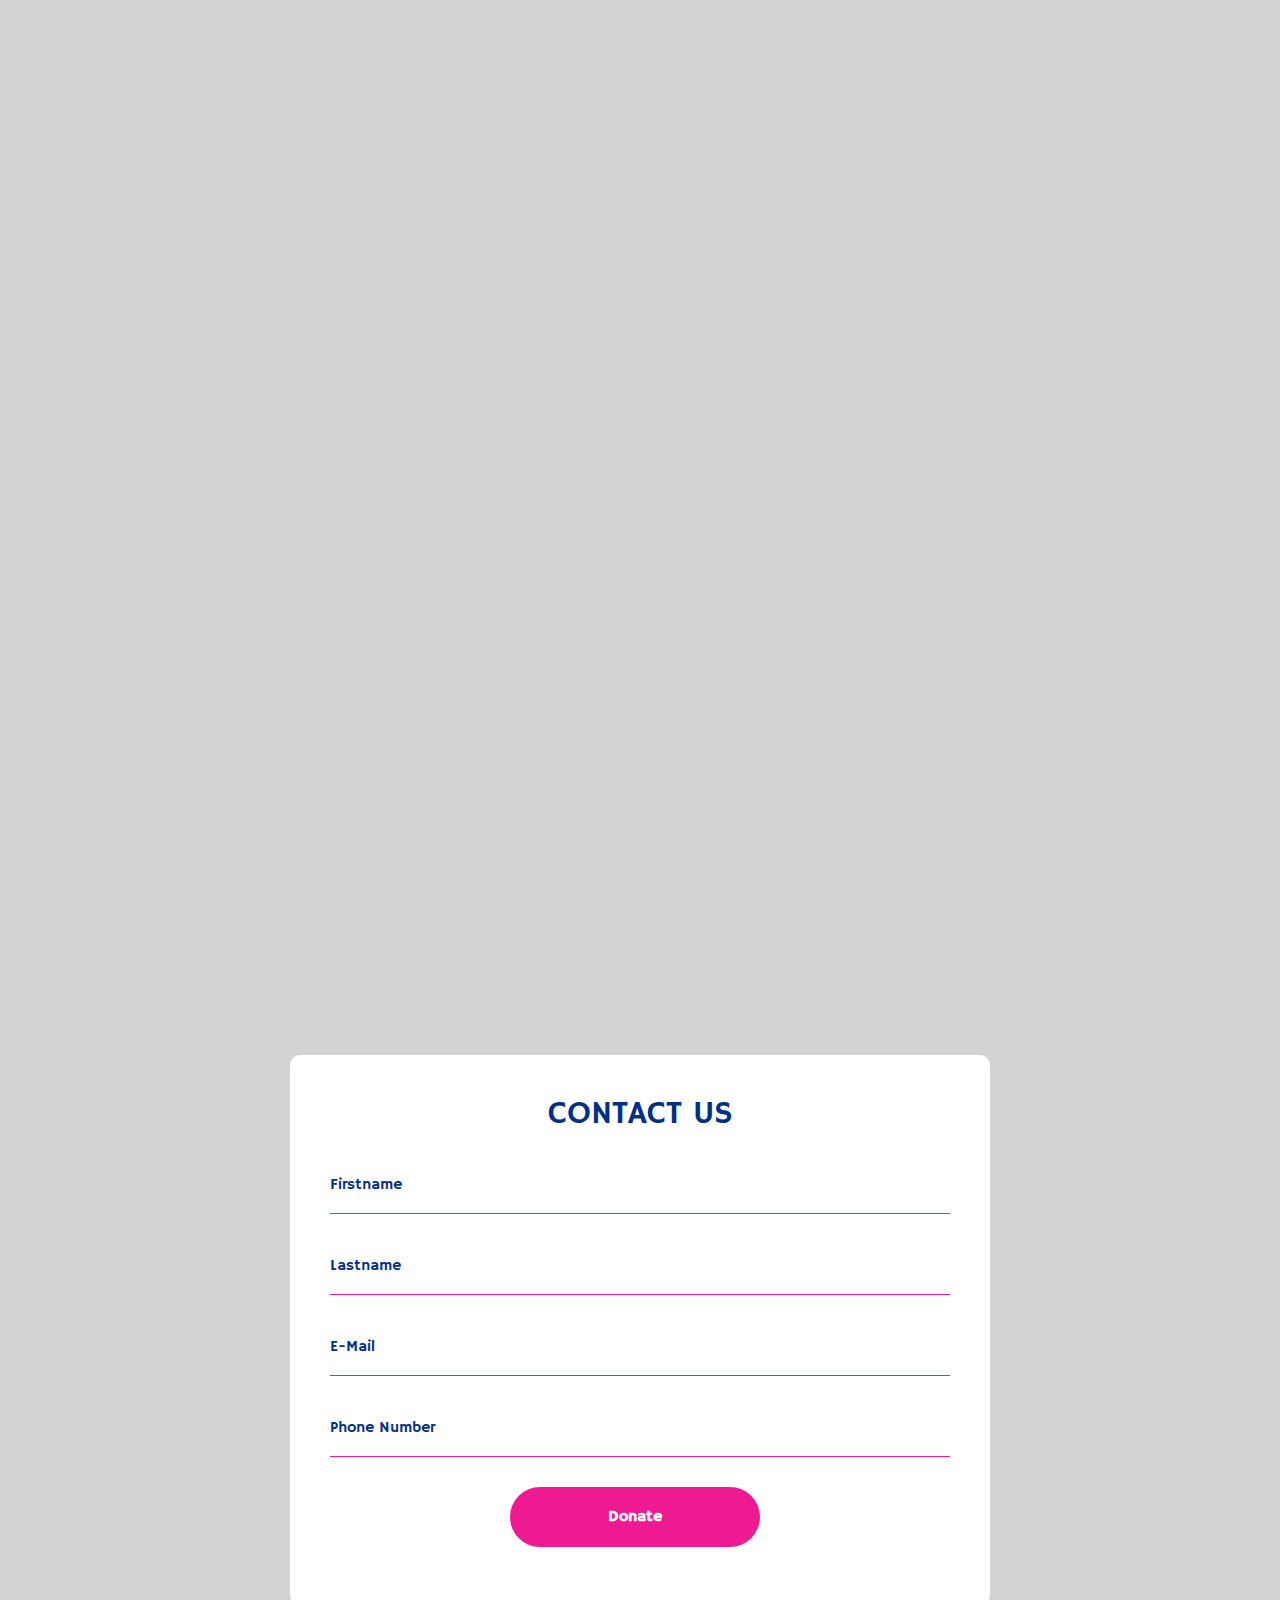
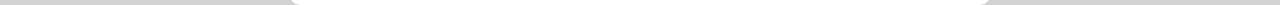
==== aa_form.html @ 31ec0ae5 "Add files via upload" ====
<!DOCTYPE html>
<html>
<head>
	<title></title>
	<script src="https://maxcdn.bootstrapcdn.com/font-awesome/4.6.3/css/font-awesome.min.css"></script>
	<link href="https://cdnjs.cloudflare.com/ajax/libs/ionicons/2.0.1/css/ionicons.css">
	<link href='https://fonts.googleapis.com/css?family=Hammersmith One' rel='stylesheet'>
	<link rel="stylesheet" href="https://maxcdn.bootstrapcdn.com/bootstrap/4.3.1/css/bootstrap.min.css">
<script src="https://ajax.googleapis.com/ajax/libs/jquery/3.3.1/jquery.min.js"></script>
<script src="https://cdnjs.cloudflare.com/ajax/libs/popper.js/1.14.7/umd/popper.min.js"></script>
<script src="https://maxcdn.bootstrapcdn.com/bootstrap/4.3.1/js/bootstrap.min.js"></script>
	<style>
	body
	{
		background-color:lightgray;
	}
	h1 {
  margin: 0 0 .5em;
  padding: 0;
}
.rev
{
	padding-top: 50px;
	background-image:url("landing-image.jpg");
	background-repeat: none;
	background-position: center;
	height:40em;
}
.animate-reveal {
  font: bold 18em sans-serif;
  color:#5435b0;
  border-radius: 3rem;
  text-transform: uppercase;
  padding-top: 100px;

  
 
 opacity: 0;
  text-align: center;
  font-family: Hammersmith One;
  -webkit-animation: reveal 2s cubic-bezier(0, 1, 0.5, 1) 1 normal forwards;
     -moz-animation: reveal 2s ease-in 1 normal forwards;
       -o-animation: reveal 2s cubic-bezier(0, 1, 0.5, 1) 1 normal forwards;
          animation: reveal 2s cubic-bezier(0, 1, 0.5, 1) 1 normal forwards;
}
.animate-first, .animate-second, .animate-third, .animate-fourth, .animate-fifth, .animate-sixth
{
	display:inline-block;
	letter-spacing: 2px;
}
.animate-first {

  -webkit-animation-delay: 0;
     -moz-animation-delay: 0;
       -o-animation-delay: 0;
          animation-delay: 0;
}

.animate-second {
  -webkit-animation-delay: 500ms;
     -moz-animation-delay: 500ms;
       -o-animation-delay: 500ms;
          animation-delay: 500ms;
}

.animate-third {
  -webkit-animation-delay: 1s;
     -moz-animation-delay: 1s;
       -o-animation-delay: 1s;
          animation-delay: 1s;
}
.animate-fourth {
  -webkit-animation-delay: 1.5s;
     -moz-animation-delay: 1.5s;
       -o-animation-delay: 1.5s;
          animation-delay: 1.5s;
}
.animate-fifth {
  -webkit-animation-delay: 2s;
     -moz-animation-delay: 2s;
       -o-animation-delay: 2s;
          animation-delay: 2s;
}
.animate-sixth {
  -webkit-animation-delay: 2.5s;
     -moz-animation-delay: 2.5s;
       -o-animation-delay: 2.5s;
          animation-delay: 2.5s;
}
@-webkit-keyframes reveal {
  0% {
    opacity: 0;
    -webkit-transform: translateY(100%);
       -moz-transform: translateY(100%);
         -o-transform: translateY(100%);
            transform: translateY(100%);
  }
  100% {
    opacity: 1;
    -webkit-transform: translateY(0);
       -moz-transform: translateY(0);
         -o-transform: translateY(0);
            transform: translateY(0);
  }
}

@-moz-keyframes reveal {
  0% {
    opacity: 1;
    -webkit-transform: translateY(100%);
       -moz-transform: translateY(100%);
         -o-transform: translateY(100%);
            transform: translateY(100%);
  }
  100% {   opacity: 1;
    -webkit-transform: translateY(0);
       -moz-transform: translateY(0);
   -o-transform: translateY(0);
            transform: translateY(0);
  }
}

@-o-keyframes reveal {
  0% {   opacity: 0;
   -webkit-transform: translateY(100%);
       -moz-transform: translateY(100%);
    -o-transform: translateY(100%);
            transform: translateY(100%);
  }
  100% {    opacity: 1;
    -webkit-transform: translateY(0);
       -moz-transform: translateY(0);
         -o-transform: translateY(0);
 transform: translateY(0);
  }
}

@keyframes reveal {
  0% {    opacity: 0;
    -webkit-transform: translateY(100%);
       -moz-transform: translateY(100%);
         -o-transform: translateY(100%);
            transform: translateY(100%);
  }
  30% {    opacity: 0.3;
    -webkit-transform: translateY(100%);
       -moz-transform: translateY(100%);
         -o-transform: translateY(100%);
            transform: translateY(100%);
  }
   50% {    opacity: 0.5;
    -webkit-transform: translateY(100%);
       -moz-transform: translateY(100%);
         -o-transform: translateY(100%);
            transform: translateY(100%);
  }
  100% {    opacity: 1;
    -webkit-transform: translateY(0);
     -moz-transform: translateY(0);
         -o-transform: translateY(0);
transform: translateY(0);
  }
}

.box {
  position: absolute;
  top: 50%;
  left: 50%;
  background-color: white;
  height:550px;
  transform: translate(-50%, -50%);
  width:700px;
  padding: 2.5rem;
  font-family: Hammersmith One;
  box-sizing: border-box;
  border-radius: 0.625rem;
  margin-top:100px;	
  z-index:99;
  margin-top:55em;
}

.box h2 {
  margin: 0 0 1.875rem;
  padding: 0;
  color: #002f84;;
  text-align: center;
}

.box .inputBox {
  position: relative;
}

.box .inputBox input {
  width: 100%;
  padding: 0.625rem 0;
  font-size: 20px;
  color: #002f84;;
  font-family: Hammersmith One;
  letter-spacing: 0.062rem;
  margin-bottom: 1.875rem;
  border: none;
  border-bottom: 0.065rem solid #ed1a92;;
  outline: none;
  background: transparent;
}

.box .inputBox label {
  position: absolute;
  top: 0;
  left: 0;
  padding: 0.625rem 0;
  font-size: 16px;
  color:#002f84;
  pointer-events: none;
  transition: 0.5s;
}

.box .inputBox input:focus ~ label,
.box .inputBox input:valid ~ label,
.box .inputBox input:not([value=""]) ~ label {
  top: -1.125rem;
  left: 0;
  color: #ed1a92;;
  font-size: 0.75rem;
}

.box input[type="submit"] {
  border: none;
  outline: none;
  color: #fff;
  background-color: #03a9f4;
  padding: 0.625rem 1.25rem;
  cursor: pointer;
  border-radius: 0.312rem;
  font-size: 1rem;
}

.box input[type="submit"]:hover {
  background-color: #1cb1f5;
}
.btn
{
  background-color:#ed1a92;
  color:white;
  font-size:16px;
  border-radius: 2rem;
  border:none;
  padding:10px;
  width:250px;
  height:60px;
  margin-left: 180px;
  box-shadow: inset 0 0 0 0 #ffffff;
  -webkit-transition: ease-out 1s;
  -moz-transition: ease-out 1s;
  transition: ease-out 1s;
}
.btn:hover
{
  box-shadow: inset 250px 0 0 0 #fff;
  color:#ed1a92;
  border:1px solid #fff;
  color:#002f84;
}

</style>
</head>
<body><br><br>
<div class="container rev">
  <h1 class="animate-reveal animate-first">F </h1>
  <h1 class="animate-reveal animate-second" style="padding-top:10px;">U</h1>
  <h1 class="animate-reveal animate-third">T</h1>
  <h1 class="animate-reveal animate-fourth">U</h1>
  <h1 class="animate-reveal animate-fifth">R</h1>
  <h1 class="animate-reveal animate-sixth">E</h1>
  </div>
  <div class="box">
  <h2>CONTACT US</h2>
  <form>
    <div class="inputBox">
      <input type="text" name="fname" required onkeyup="this.setAttribute('value', this.value);" value="">
      <label>Firstname</label>
    </div>
    <div class="inputBox">
      <input type="text" name="lname" required onkeyup="this.setAttribute('value', this.value);" value="">
      <label>Lastname</label>
    </div>
    <div class="inputBox">
      <input type="email" name="email" required onkeyup="this.setAttribute('value', this.value);" value="">
      <label>E-Mail</label>
    </div>
    <div class="inputBox">
      <input type="tel" name="tnum" required onkeyup="this.setAttribute('value', this.value);" value="">
      <label>Phone Number</label>
    </div>
    <button type="submit" class="btn btn-primary mb-2"><b>Donate</b></button>
  </form>
</div>
</body>
</html>
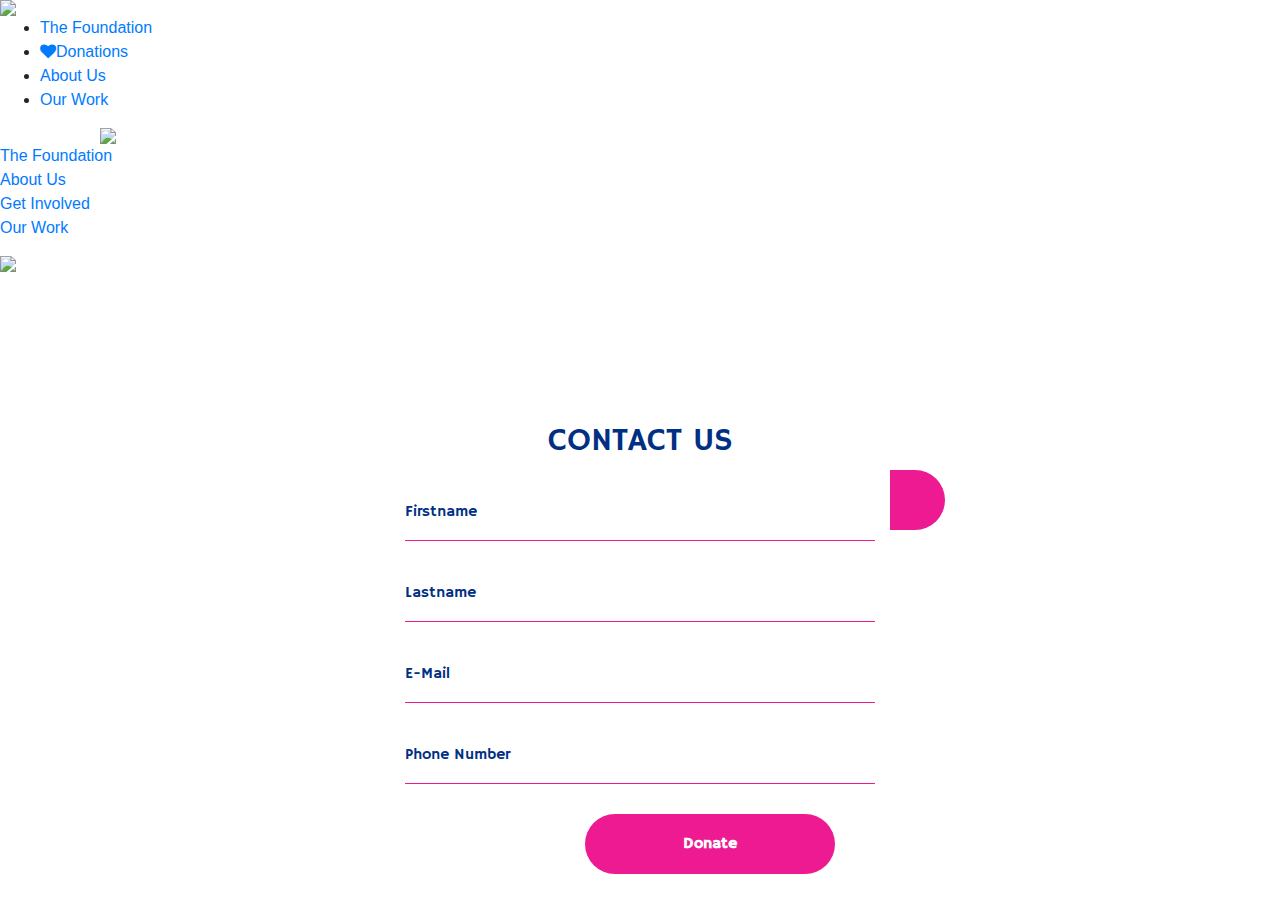
==== commit bb2ed4f0: "Update aa_form.html" ====
--- a/aa_form.html
+++ b/aa_form.html
@@ -1,299 +1,442 @@
-<!DOCTYPE html>
 <html>
+<html>
+
 <head>
-	<title></title>
-	<script src="https://maxcdn.bootstrapcdn.com/font-awesome/4.6.3/css/font-awesome.min.css"></script>
-	<link href="https://cdnjs.cloudflare.com/ajax/libs/ionicons/2.0.1/css/ionicons.css">
-	<link href='https://fonts.googleapis.com/css?family=Hammersmith One' rel='stylesheet'>
-	<link rel="stylesheet" href="https://maxcdn.bootstrapcdn.com/bootstrap/4.3.1/css/bootstrap.min.css">
-<script src="https://ajax.googleapis.com/ajax/libs/jquery/3.3.1/jquery.min.js"></script>
-<script src="https://cdnjs.cloudflare.com/ajax/libs/popper.js/1.14.7/umd/popper.min.js"></script>
-<script src="https://maxcdn.bootstrapcdn.com/bootstrap/4.3.1/js/bootstrap.min.js"></script>
-	<style>
-	body
-	{
-		background-color:lightgray;
-	}
-	h1 {
-  margin: 0 0 .5em;
-  padding: 0;
-}
-.rev
-{
-	padding-top: 50px;
-	background-image:url("landing-image.jpg");
-	background-repeat: none;
-	background-position: center;
-	height:40em;
-}
-.animate-reveal {
-  font: bold 18em sans-serif;
-  color:#5435b0;
-  border-radius: 3rem;
-  text-transform: uppercase;
-  padding-top: 100px;
+  <title></title>
+  <script src="https://maxcdn.bootstrapcdn.com/font-awesome/4.6.3/css/font-awesome.min.css"></script>
+  <link href="https://cdnjs.cloudflare.com/ajax/libs/ionicons/2.0.1/css/ionicons.css">
+  <link href='https://fonts.googleapis.com/css?family=Hammersmith One' rel='stylesheet'>
+  <link rel="stylesheet" href="https://maxcdn.bootstrapcdn.com/bootstrap/4.3.1/css/bootstrap.min.css">
+  <script src="https://ajax.googleapis.com/ajax/libs/jquery/3.3.1/jquery.min.js"></script>
+  <script src="https://cdnjs.cloudflare.com/ajax/libs/popper.js/1.14.7/umd/popper.min.js"></script>
+  <script src="https://maxcdn.bootstrapcdn.com/bootstrap/4.3.1/js/bootstrap.min.js"></script>
+  <link rel="stylesheet" href="https://cdnjs.cloudflare.com/ajax/libs/font-awesome/4.7.0/css/font-awesome.min.css">
+  <link rel="stylesheet" type="text/css" href="style.css">
+  <link rel="stylesheet" href="https://maxcdn.bootstrapcdn.com/bootstrap/4.3.1/css/bootstrap.min.css">
+  <link rel="stylesheet" href="https://cdnjs.cloudflare.com/ajax/libs/font-awesome/4.7.0/css/font-awesome.min.css">
+  <link rel="icon" type="image/png" href="aafoundationindia_logoresize.png">
+  <script src="https://ajax.googleapis.com/ajax/libs/jquery/3.3.1/jquery.min.js"></script>
+  <script src="https://cdnjs.cloudflare.com/ajax/libs/popper.js/1.14.7/umd/popper.min.js"></script>
+  <script src="https://maxcdn.bootstrapcdn.com/bootstrap/4.3.1/js/bootstrap.min.js"></script>
+  <script type="text/javascript" src="rellax.js"></script>
+  <link rel="stylesheet" type="text/css" href="style.css">
+  <link href="https://fonts.googleapis.com/css?family=Open+Sans" rel="stylesheet">
+
+  <style>
+    h1 {
+      margin: 0 0 .5em;
+      padding: 0;
+    }
+
+    .rev {
+     position: absolute;
+     top: 50%;
+     left: 50%;
+     transform: translate(-50%,-50%);
+    }
+
+    .animate-reveal {
+      font: bold 18vw sans-serif;
+      color: #5435b0;
+      border-radius: 3rem;
+      text-transform: uppercase;
+      opacity: 0;
+      text-align: center;
+      font-family: Hammersmith One;
+      -webkit-animation: reveal 2s cubic-bezier(0, 1, 0.5, 1) 1 normal forwards;
+      -moz-animation: reveal 2s ease-in 1 normal forwards;
+      -o-animation: reveal 2s cubic-bezier(0, 1, 0.5, 1) 1 normal forwards;
+      animation: reveal 2s cubic-bezier(0, 1, 0.5, 1) 1 normal forwards;
+    }
+
+    .animate-first,
+    .animate-second,
+    .animate-third,
+    .animate-fourth,
+    .animate-fifth,
+    .animate-sixth {
+      display: inline-block;
+      letter-spacing: 2px;
+    }
+
+    .animate-first {
+
+      -webkit-animation-delay: 0;
+      -moz-animation-delay: 0;
+      -o-animation-delay: 0;
+      animation-delay: 500ms;
+    }
+
+    .animate-second {
+      -webkit-animation-delay: 500ms;
+      -moz-animation-delay: 500ms;
+      -o-animation-delay: 500ms;
+      animation-delay: 600ms;
+    }
+
+    .animate-third {
+      -webkit-animation-delay: 1s;
+      -moz-animation-delay: 1s;
+      -o-animation-delay: 1s;
+      animation-delay: 700ms;
+    }
+
+    .animate-fourth {
+      -webkit-animation-delay: 1.5s;
+      -moz-animation-delay: 1.5s;
+      -o-animation-delay: 1.5s;
+      animation-delay: 800ms;
+    }
+
+    .animate-fifth {
+      -webkit-animation-delay: 2s;
+      -moz-animation-delay: 2s;
+      -o-animation-delay: 2s;
+      animation-delay: 900ms;
+    }
+
+    .animate-sixth {
+      -webkit-animation-delay: 2.5s;
+      -moz-animation-delay: 2.5s;
+      -o-animation-delay: 2.5s;
+      animation-delay: 1s;
+    }
+
+    @-webkit-keyframes reveal {
+      0% {
+        opacity: 0;
+        -webkit-transform: translateY(100%);
+        -moz-transform: translateY(100%);
+        -o-transform: translateY(100%);
+        transform: translateY(100%);
+      }
+
+      100% {
+        opacity: 1;
+        -webkit-transform: translateY(0);
+        -moz-transform: translateY(0);
+        -o-transform: translateY(0);
+        transform: translateY(0);
+      }
+    }
+
+    @-moz-keyframes reveal {
+      0% {
+        opacity: 1;
+        -webkit-transform: translateY(100%);
+        -moz-transform: translateY(100%);
+        -o-transform: translateY(100%);
+        transform: translateY(100%);
+      }
+
+      100% {
+        opacity: 1;
+        -webkit-transform: translateY(0);
+        -moz-transform: translateY(0);
+        -o-transform: translateY(0);
+        transform: translateY(0);
+      }
+    }
+
+    @-o-keyframes reveal {
+      0% {
+        opacity: 0;
+        -webkit-transform: translateY(100%);
+        -moz-transform: translateY(100%);
+        -o-transform: translateY(100%);
+        transform: translateY(100%);
+      }
+
+      100% {
+        opacity: 1;
+        -webkit-transform: translateY(0);
+        -moz-transform: translateY(0);
+        -o-transform: translateY(0);
+        transform: translateY(0);
+      }
+    }
+
+    @keyframes reveal {
+      0% {
+        opacity: 0;
+        -webkit-transform: translateY(100%);
+        -moz-transform: translateY(100%);
+        -o-transform: translateY(100%);
+        transform: translateY(100%);
+      }
+
+      30% {
+        opacity: 0.3;
+        -webkit-transform: translateY(100%);
+        -moz-transform: translateY(100%);
+        -o-transform: translateY(100%);
+        transform: translateY(100%);
+      }
+
+      50% {
+        opacity: 0.5;
+        -webkit-transform: translateY(100%);
+        -moz-transform: translateY(100%);
+        -o-transform: translateY(100%);
+        transform: translateY(100%);
+      }
+
+      100% {
+        opacity: 1;
+        -webkit-transform: translateY(0);
+        -moz-transform: translateY(0);
+        -o-transform: translateY(0);
+        transform: translateY(0);
+      }
+    }
+
+    .form-box {
+      position: relative;
+      background-color: white;
+      width: 500px;
+      margin-top: 150px;
+      font-family: Hammersmith One;
+      box-sizing: border-box;
+      border-radius: 0.625rem;
+      z-index: 99;
+      
+    }
+
+    .form-box h2 {
+      margin: 0 0 1.875rem;
+      padding: 0;
+      color: #002f84;
+      ;
+      text-align: center;
+    }
+
+    .form-box .inputBox {
+      position: relative;
+    }
+
+    .form-box .inputBox input {
+      width: 100%;
+      padding: 0.625rem 0;
+      font-size: 20px;
+      color: #002f84;
+      ;
+      font-family: Hammersmith One;
+      letter-spacing: 0.062rem;
+      margin-bottom: 1.875rem;
+      border: none;
+      border-bottom: 0.065rem solid #ed1a92;
+      ;
+      outline: none;
+      background: transparent;
+    }
+
+    .form-box .inputBox label {
+      position: absolute;
+      top: 0;
+      left: 0;
+      padding: 0.625rem 0;
+      font-size: 16px;
+      color: #002f84;
+      pointer-events: none;
+      transition: 0.5s;
+    }
+
+    .form-box .inputBox input:focus~label,
+    .form-box .inputBox input:valid~label,
+    .form-box .inputBox input:not([value=""])~label {
+      top: -1.125rem;
+      left: 0;
+      color: #ed1a92;
+      ;
+      font-size: 0.75rem;
+    }
+
+    .form-box input[type="submit"] {
+      border: none;
+      outline: none;
+      color: #fff;
+      background-color: #03a9f4;
+      padding: 0.625rem 1.25rem;
+      cursor: pointer;
+      border-radius: 0.312rem;
+      font-size: 1rem;
+    }
+
+    .form-box input[type="submit"]:hover {
+      background-color: #1cb1f5;
+    }
+
+    .btn {
+      background-color: #ed1a92;
+      color: white;
+      font-size: 16px;
+      border-radius: 2rem;
+      border: none;
+      padding: 10px;
+      width: 250px;
+      height: 60px;
+      margin-left: 180px;
+      box-shadow: inset 0 0 0 0 #ffffff;
+      -webkit-transition: ease-out 1s;
+      -moz-transition: ease-out 1s;
+      transition: ease-out 1s;
+    }
+
+    .btn:hover {
+      box-shadow: inset 250px 0 0 0 #fff;
+      color: #ed1a92;
+      border: 1px solid #fff;
+      color: #002f84;
+    }
+  </style>
+</head>
+
+<body>
+  <nav id="navbar">
+    <div><img class="img-fluid logo" src="aafoundationindia_logo.png"></div>
+    <ul class="nav-links">
+      <li>
+        <div><a href="#" class="blocks">The Foundation</a></div>
+      </li>
+
+      <li>
+        <div class="donate-us"><a href="aa_form.html" class="blocks"><i id="heart" class="fa fa-heart"></i>Donations</a>
+        </div>
+      </li>
+      <li>
+        <div><a href="#" class="blocks">About Us</a></div>
+      </li>
+      <li>
+        <div><a href="#" class="blocks">Our Work</a></div>
+      </li>
+    </ul>
+    <ion-icon name="menu" onclick="openNav()" class="sidenav_icon"></ion-icon>
+  </nav>
+  <!--sidenav start-->
+  <div id="mySidenav" class="sidenav">
+    <div class="mainnav" style="">
+      <div class="row div-upper" style="width: 100%; align-content: end; padding-left: 100px;padding-right: 80px;">
+        <div class="col-6" style=""><img class=" logo " id="sidenav_img" src="aafoundationindia_logo.png"></div>
+        <div class="col-6" style="margin-right: -200px;">
+          <ion-icon name="close" onclick="closeNav()" class="sidenav_close"></ion-icon>
+        </div>
+      </div>
+      <div class="horizontal-line-box">
+        <ul id="list-sidenav" style="padding: 0px; line-height:;">
+          <li class="sidenav-li"><a href="#">The Foundation</a></li>
+          <li class="sidenav-li"><a href="#">About Us</a></li>
+          <li class="sidenav-li"><a href="#">Get Involved</a></li>
+          <li class="sidenav-li"><a href="#">Our Work</a></li>
+        </ul>
+      </div>
+      <div class="fbtn donate-sidenav-div">
+        <button type="button" style="
+                margin-top: 50px;
+                position: absolute; 
+                left: 50%; 
+                top: 50%;  
+                transform: translate(-50%,-50%); " class="btn btn-primary b2"><b>Donate</b></button></div>
+    </div>
+  </div>
+  </div>
+
+  <!--sidenav end-->
+  <div class="landing-image">
+    <img class="img-fluid" src="landing-image.jpg">
+    <div class="container rev">
+        <h1 class="animate-reveal animate-first">D</h1>
+        <h1 class="animate-reveal animate-second">O</h1>
+        <h1 class="animate-reveal animate-third">N</h1>
+        <h1 class="animate-reveal animate-fourth">A</h1>
+        <h1 class="animate-reveal animate-fifth">T</h1>
+        <h1 class="animate-reveal animate-sixth">E</h1>
+      </div>
+  </div>
+
 
   
- 
- opacity: 0;
-  text-align: center;
-  font-family: Hammersmith One;
-  -webkit-animation: reveal 2s cubic-bezier(0, 1, 0.5, 1) 1 normal forwards;
-     -moz-animation: reveal 2s ease-in 1 normal forwards;
-       -o-animation: reveal 2s cubic-bezier(0, 1, 0.5, 1) 1 normal forwards;
-          animation: reveal 2s cubic-bezier(0, 1, 0.5, 1) 1 normal forwards;
-}
-.animate-first, .animate-second, .animate-third, .animate-fourth, .animate-fifth, .animate-sixth
-{
-	display:inline-block;
-	letter-spacing: 2px;
-}
-.animate-first {
-
-  -webkit-animation-delay: 0;
-     -moz-animation-delay: 0;
-       -o-animation-delay: 0;
-          animation-delay: 0;
-}
-
-.animate-second {
-  -webkit-animation-delay: 500ms;
-     -moz-animation-delay: 500ms;
-       -o-animation-delay: 500ms;
-          animation-delay: 500ms;
-}
-
-.animate-third {
-  -webkit-animation-delay: 1s;
-     -moz-animation-delay: 1s;
-       -o-animation-delay: 1s;
-          animation-delay: 1s;
-}
-.animate-fourth {
-  -webkit-animation-delay: 1.5s;
-     -moz-animation-delay: 1.5s;
-       -o-animation-delay: 1.5s;
-          animation-delay: 1.5s;
-}
-.animate-fifth {
-  -webkit-animation-delay: 2s;
-     -moz-animation-delay: 2s;
-       -o-animation-delay: 2s;
-          animation-delay: 2s;
-}
-.animate-sixth {
-  -webkit-animation-delay: 2.5s;
-     -moz-animation-delay: 2.5s;
-       -o-animation-delay: 2.5s;
-          animation-delay: 2.5s;
-}
-@-webkit-keyframes reveal {
-  0% {
-    opacity: 0;
-    -webkit-transform: translateY(100%);
-       -moz-transform: translateY(100%);
-         -o-transform: translateY(100%);
-            transform: translateY(100%);
-  }
-  100% {
-    opacity: 1;
-    -webkit-transform: translateY(0);
-       -moz-transform: translateY(0);
-         -o-transform: translateY(0);
-            transform: translateY(0);
-  }
-}
-
-@-moz-keyframes reveal {
-  0% {
-    opacity: 1;
-    -webkit-transform: translateY(100%);
-       -moz-transform: translateY(100%);
-         -o-transform: translateY(100%);
-            transform: translateY(100%);
-  }
-  100% {   opacity: 1;
-    -webkit-transform: translateY(0);
-       -moz-transform: translateY(0);
-   -o-transform: translateY(0);
-            transform: translateY(0);
-  }
-}
-
-@-o-keyframes reveal {
-  0% {   opacity: 0;
-   -webkit-transform: translateY(100%);
-       -moz-transform: translateY(100%);
-    -o-transform: translateY(100%);
-            transform: translateY(100%);
-  }
-  100% {    opacity: 1;
-    -webkit-transform: translateY(0);
-       -moz-transform: translateY(0);
-         -o-transform: translateY(0);
- transform: translateY(0);
-  }
-}
-
-@keyframes reveal {
-  0% {    opacity: 0;
-    -webkit-transform: translateY(100%);
-       -moz-transform: translateY(100%);
-         -o-transform: translateY(100%);
-            transform: translateY(100%);
-  }
-  30% {    opacity: 0.3;
-    -webkit-transform: translateY(100%);
-       -moz-transform: translateY(100%);
-         -o-transform: translateY(100%);
-            transform: translateY(100%);
-  }
-   50% {    opacity: 0.5;
-    -webkit-transform: translateY(100%);
-       -moz-transform: translateY(100%);
-         -o-transform: translateY(100%);
-            transform: translateY(100%);
-  }
-  100% {    opacity: 1;
-    -webkit-transform: translateY(0);
-     -moz-transform: translateY(0);
-         -o-transform: translateY(0);
-transform: translateY(0);
-  }
-}
-
-.box {
-  position: absolute;
-  top: 50%;
-  left: 50%;
-  background-color: white;
-  height:550px;
-  transform: translate(-50%, -50%);
-  width:700px;
-  padding: 2.5rem;
-  font-family: Hammersmith One;
-  box-sizing: border-box;
-  border-radius: 0.625rem;
-  margin-top:100px;	
-  z-index:99;
-  margin-top:55em;
-}
-
-.box h2 {
-  margin: 0 0 1.875rem;
-  padding: 0;
-  color: #002f84;;
-  text-align: center;
-}
-
-.box .inputBox {
-  position: relative;
-}
-
-.box .inputBox input {
-  width: 100%;
-  padding: 0.625rem 0;
-  font-size: 20px;
-  color: #002f84;;
-  font-family: Hammersmith One;
-  letter-spacing: 0.062rem;
-  margin-bottom: 1.875rem;
-  border: none;
-  border-bottom: 0.065rem solid #ed1a92;;
-  outline: none;
-  background: transparent;
-}
-
-.box .inputBox label {
-  position: absolute;
-  top: 0;
-  left: 0;
-  padding: 0.625rem 0;
-  font-size: 16px;
-  color:#002f84;
-  pointer-events: none;
-  transition: 0.5s;
-}
-
-.box .inputBox input:focus ~ label,
-.box .inputBox input:valid ~ label,
-.box .inputBox input:not([value=""]) ~ label {
-  top: -1.125rem;
-  left: 0;
-  color: #ed1a92;;
-  font-size: 0.75rem;
-}
-
-.box input[type="submit"] {
-  border: none;
-  outline: none;
-  color: #fff;
-  background-color: #03a9f4;
-  padding: 0.625rem 1.25rem;
-  cursor: pointer;
-  border-radius: 0.312rem;
-  font-size: 1rem;
-}
-
-.box input[type="submit"]:hover {
-  background-color: #1cb1f5;
-}
-.btn
-{
-  background-color:#ed1a92;
-  color:white;
-  font-size:16px;
-  border-radius: 2rem;
-  border:none;
-  padding:10px;
-  width:250px;
-  height:60px;
-  margin-left: 180px;
-  box-shadow: inset 0 0 0 0 #ffffff;
-  -webkit-transition: ease-out 1s;
-  -moz-transition: ease-out 1s;
-  transition: ease-out 1s;
-}
-.btn:hover
-{
-  box-shadow: inset 250px 0 0 0 #fff;
-  color:#ed1a92;
-  border:1px solid #fff;
-  color:#002f84;
-}
-
-</style>
-</head>
-<body><br><br>
-<div class="container rev">
-  <h1 class="animate-reveal animate-first">F </h1>
-  <h1 class="animate-reveal animate-second" style="padding-top:10px;">U</h1>
-  <h1 class="animate-reveal animate-third">T</h1>
-  <h1 class="animate-reveal animate-fourth">U</h1>
-  <h1 class="animate-reveal animate-fifth">R</h1>
-  <h1 class="animate-reveal animate-sixth">E</h1>
+  <div class="form-box container">
+    <h2>CONTACT US</h2>
+    <form>
+      <div class="inputBox">
+        <input type="text" name="fname" required onkeyup="this.setAttribute('value', this.value);" value="">
+        <label>Firstname</label>
+      </div>
+      <div class="inputBox">
+        <input type="text" name="lname" required onkeyup="this.setAttribute('value', this.value);" value="">
+        <label>Lastname</label>
+      </div>
+      <div class="inputBox">
+        <input type="email" name="email" required onkeyup="this.setAttribute('value', this.value);" value="">
+        <label>E-Mail</label>
+      </div>
+      <div class="inputBox">
+        <input type="tel" name="tnum" required onkeyup="this.setAttribute('value', this.value);" value="">
+        <label>Phone Number</label>
+      </div>
+      <button type="submit" class="btn btn-primary mb-2"><b>Donate</b></button>
+    </form>
   </div>
-  <div class="box">
-  <h2>CONTACT US</h2>
-  <form>
-    <div class="inputBox">
-      <input type="text" name="fname" required onkeyup="this.setAttribute('value', this.value);" value="">
-      <label>Firstname</label>
-    </div>
-    <div class="inputBox">
-      <input type="text" name="lname" required onkeyup="this.setAttribute('value', this.value);" value="">
-      <label>Lastname</label>
-    </div>
-    <div class="inputBox">
-      <input type="email" name="email" required onkeyup="this.setAttribute('value', this.value);" value="">
-      <label>E-Mail</label>
-    </div>
-    <div class="inputBox">
-      <input type="tel" name="tnum" required onkeyup="this.setAttribute('value', this.value);" value="">
-      <label>Phone Number</label>
-    </div>
-    <button type="submit" class="btn btn-primary mb-2"><b>Donate</b></button>
-  </form>
-</div>
+  <script>
+      // When the user scrolls down 50px from the top of the document, resize the navbar's padding and the logo's font size
+      window.onscroll = function () { scrollFunction() };
+
+      function scrollFunction() {
+        if (document.body.scrollTop > 50 || document.documentElement.scrollTop > 50) {
+          document.getElementById("navbar").style.height = "100px";
+          //document.getElementById("logo").style.fontSize = "25px";
+        } else {
+          document.getElementById("navbar").style.height = "120px";
+          //document.getElementById("logo").style.fontSize = "35px";
+        }
+      }
+    </script>
+    <script>
+      function openNav() {
+        document.getElementById("mySidenav").style.width = "100%";
+        document.getElementById("navbar").style.display = "none";
+      }
+
+      function closeNav() {
+        document.getElementById("mySidenav").style.width = "0";
+        document.getElementById("navbar").style.display = "";
+      }
+
+    </script>
+    <script>
+      var rellax = new Rellax('.rellax', {
+        // center: true
+        callback: function (position) {
+          // callback every position change
+          console.log(position);
+        }
+      });
+    </script>
+    <script>
+      $(function () {
+        var regExp = /^([\w\.\+]{1,})([^\W])(@)([\w]{1,})(\.[\w]{1,})+$/;
+        $('[type="email"]').on('keyup', function () {
+          $('.message').hide();
+          regExp.test($(this).val()) ? $('.message.success').show() : $('.message.error').show();
+        });
+      });
+    </script>
+    <script>
+      $(document).ready(function () {
+        $("#send").click(function () {
+          var a = $(".mail").val();
+          if (a == "")
+            $(".blank").show();
+          else {
+            $(".frm").remove(".form-inline");
+            $(".success").hide();
+            $(".error").hide();
+            $(".sub").fadeIn(4000);
+          }
+        });
+      });
+    </script>
+  <script src="https://unpkg.com/ionicons@4.5.5/dist/ionicons.js"></script>
 </body>
-</html>+
+</html>
